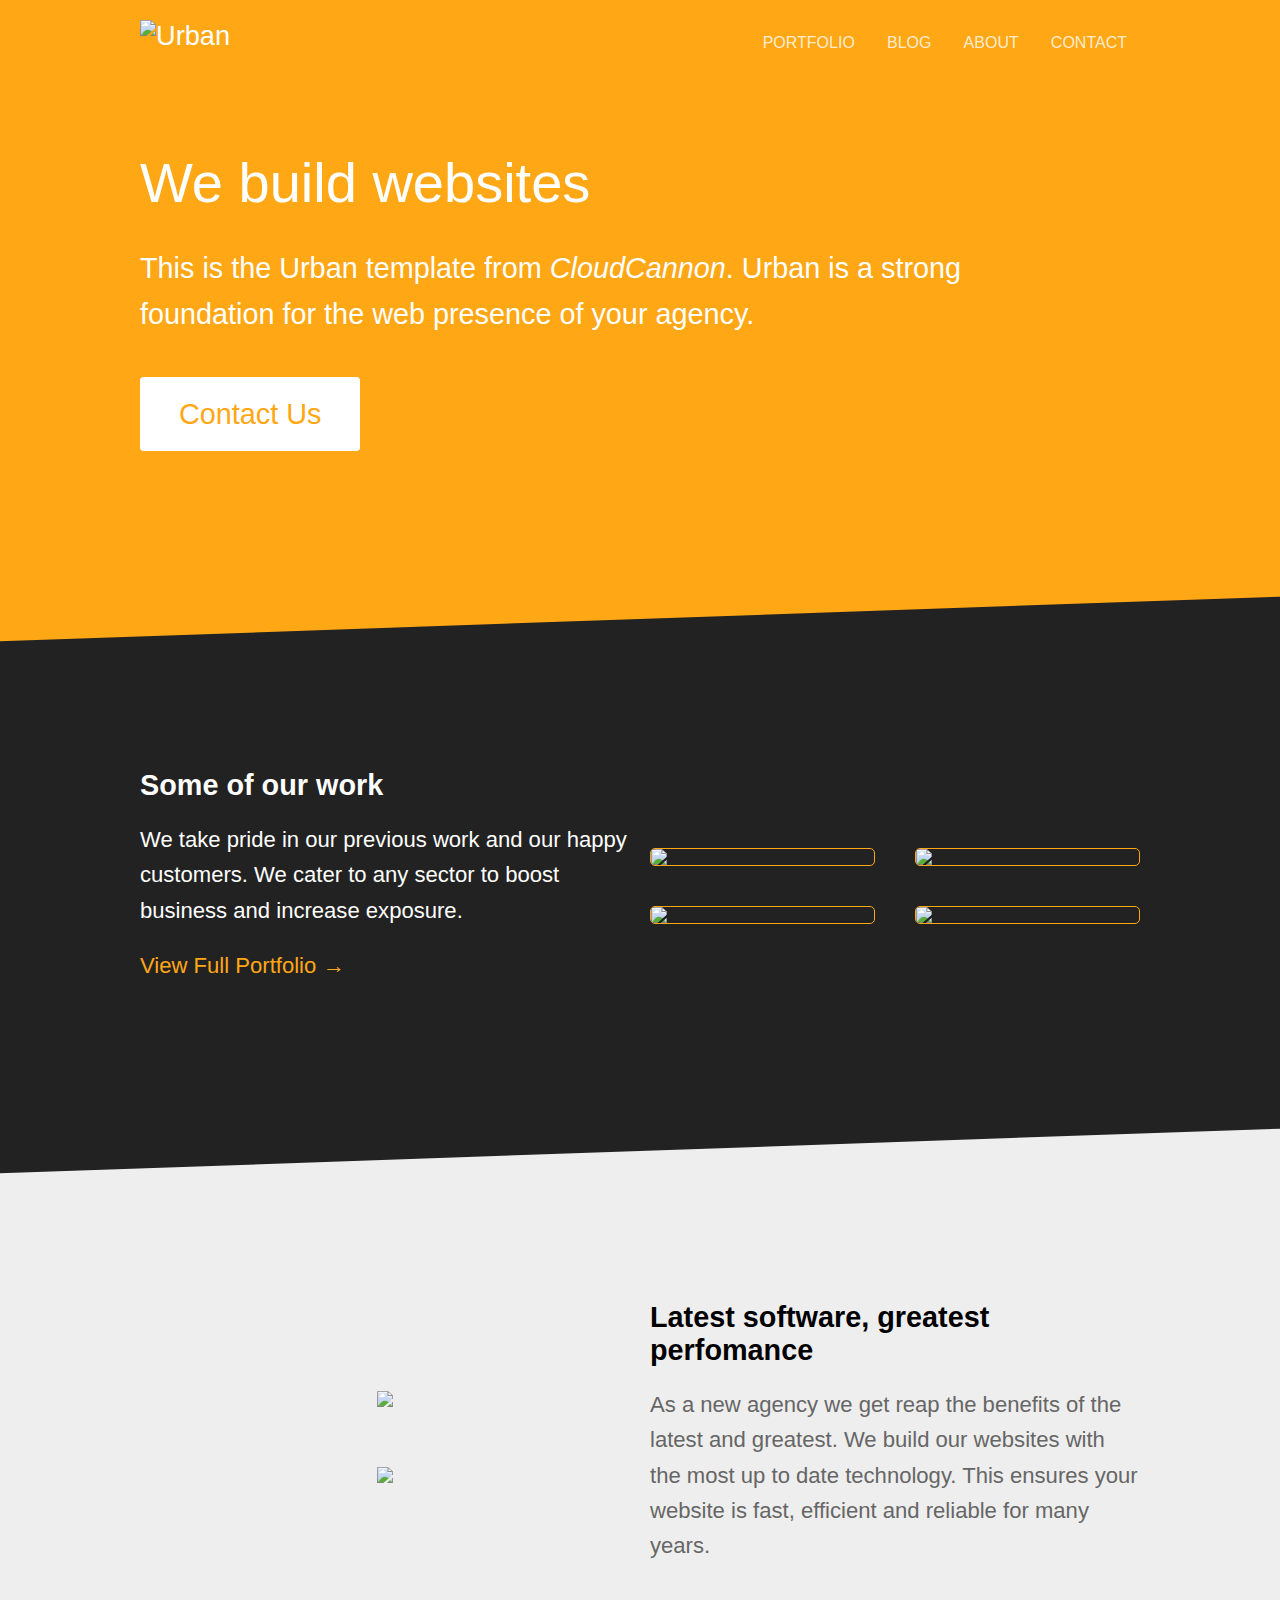
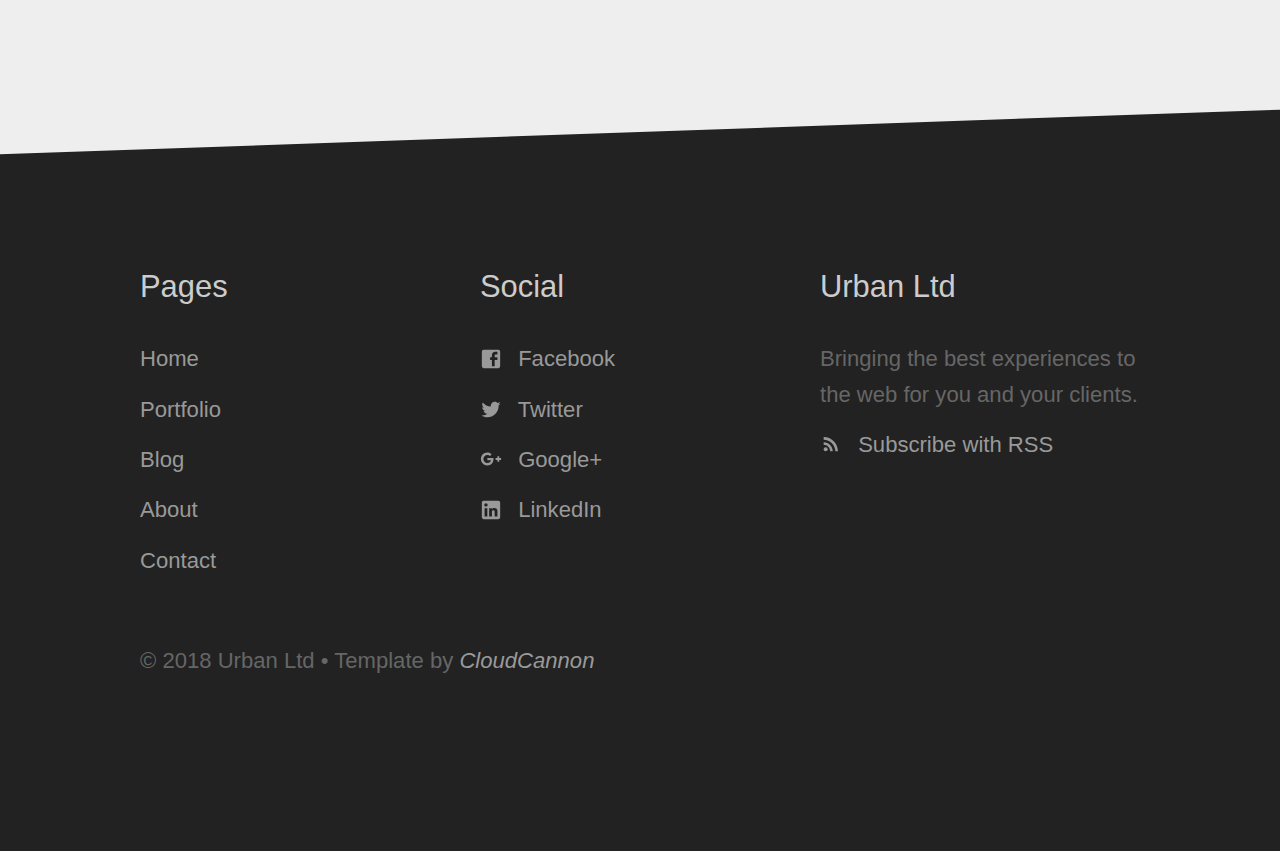
==== index.html @ c51ffb3d "Updated 'index.html' via CloudCannon" ====
<!DOCTYPE html>

<html lang="en">
	<head>
		<meta charset="utf-8" />
		<meta name="viewport" content="width=device-width, initial-scale=1" />

		<!-- Begin Jekyll SEO tag v2.4.0 -->
<title>Urban | Urban Template</title>
<meta name="generator" content="Jekyll v3.7.2" />
<meta property="og:title" content="Urban" />
<meta property="og:locale" content="en_US" />
<meta name="description" content="Jekyll template with example content for a web agency." />
<meta property="og:description" content="Jekyll template with example content for a web agency." />
<link rel="canonical" href="https://teal-worm.cloudvent.net/" />
<meta property="og:url" content="https://teal-worm.cloudvent.net/" />
<meta property="og:site_name" content="Urban Template" />
<script type="application/ld+json">
{"name":"Urban Template","description":"Jekyll template with example content for a web agency.","@type":"WebSite","url":"https://teal-worm.cloudvent.net/","headline":"Urban","sameAs":["https://github.com/CloudCannon/urban-jekyll-template"],"@context":"http://schema.org"}</script>
<!-- End Jekyll SEO tag -->

		<link type="application/atom+xml" rel="alternate" href="https://teal-worm.cloudvent.net/feed.xml" title="Urban Template" />

		<link rel="stylesheet" href="/css/screen.css" />

		<link rel="apple-touch-icon" href="/apple-touch-icon.png" />
		<link rel="icon" type="image/png" href="/touch-icon.png" sizes="192x192" />
		<link rel="icon" type="image/png" href="/images/favicon.png" />

		
			<script>
				window.ga=window.ga||function(){(ga.q=ga.q||[]).push(arguments)};ga.l=+new Date;
				ga('create', '', 'auto');
				ga('send', 'pageview');
			</script>
			<script async src='https://www.google-analytics.com/analytics.js'></script>
		
	</head>
	<body>
		<header>
			<div class="container">
				<h1 class="company-name"><a href="/"><img src="/images/logo.svg" alt="Urban" width="150" /></a></h1>
				<nav>
	<a class="nav-toggle" id="open-nav" href="#">&#9776;</a>
	<ul>
		
			
			

			
			<li><a href="/portfolio/">Portfolio</a></li>
		
			
			

			
			<li><a href="/blog/">Blog</a></li>
		
			
			

			
			<li><a href="/about/">About</a></li>
		
			
			

			
			<li><a href="/contact/">Contact</a></li>
		
	</ul>
</nav>

			</div>
		</header>
		<section class="hero diagonal">
	<div class="container">
		<h2 class="editable" data-cms-source="/index.html" data-cms-index="0">We build websites</h2>
		<p class="subtext editable" data-cms-source="/index.html" data-cms-index="1">This is the <strong>Urban</strong> template from <a href="http://cloudcannon.com/">CloudCannon</a>. Urban is a strong foundation for the web presence of your agency.</p>
		<p><a class="button alt" href="/contact/">Contact Us</a></p>
	</div>
</section>

<section class="diagonal patterned">
	<div class="container halves">
		<div>
			<h3 class="editable" data-cms-source="/index.html" data-cms-index="2">Some of our work</h3>
			<p class="editable" data-cms-source="/index.html" data-cms-index="3">We take pride in our previous work and our happy customers. We cater to any sector to boost business and increase exposure.</p>
			<p class="editable" data-cms-source="/index.html" data-cms-index="4"><a href="/portfolio/">View Full Portfolio &rarr;</a></p>
		</div>
		<div>
			<ul class="image-grid">
				
					<li><a href="/clients/cause/"><img src="/images/clients/cause.jpg" /></a></li>
				
					<li><a href="/clients/edition/"><img src="/images/clients/edition.png" /></a></li>
				
					<li><a href="/clients/frisco/"><img src="/images/clients/frisco.jpg" /></a></li>
				
					<li><a href="/clients/hydra/"><img src="/images/clients/hydra.png" /></a></li>
				
			</ul>
		</div>
	</div>
</section>

<section class="diagonal alternate">
	<div class="container halves">
		<div>
			<ul class="image-list">
				<li><img src="/images/cloudcannon-logo-blue.svg" width="250" style="margin-bottom: 40px;" /></li>
				<li><img src="/images/jekyll-logo-black-red-transparent.png" width="300" /></li>
			</ul>
		</div>
		<div>
			<h3 class="editable" data-cms-source="/index.html" data-cms-index="5">Latest software, greatest perfomance</h3>
			<p class="editable" data-cms-source="/index.html" data-cms-index="6">As a new agency we get reap the benefits of the latest and greatest. We build our websites with the most up to date technology. This ensures your website is fast, efficient and reliable for many years.</p>
		</div>
	</div>
</section>


		<footer class="diagonal">
			<div class="container">
				<p class="editor-link"><a href="cloudcannon:collections/_data/footer.yml" class="btn"><strong>&#9998;</strong> Update Footer Sections</a></p>

				<div class="footer-columns">
					
						<ul class="footer-links">
							<li>
								<h2>Pages</h2>
							</li>
							
								<li>
									<a href="/">
										

										Home
									</a>
								</li>
							
								<li>
									<a href="/portfolio/">
										

										Portfolio
									</a>
								</li>
							
								<li>
									<a href="/blog/">
										

										Blog
									</a>
								</li>
							
								<li>
									<a href="/about/">
										

										About
									</a>
								</li>
							
								<li>
									<a href="/contact/">
										

										Contact
									</a>
								</li>
							
						</ul>
					
						<ul class="footer-links">
							<li>
								<h2>Social</h2>
							</li>
							
								<li>
									<a target="_blank" href="" class="facebook-icon">
										
											
		<svg fill="#000000" height="24" viewbox="0 0 24 24" width="24" xmlns="http://www.w3.org/2000/svg"><path d="M19,4V7H17A1,1 0 0,0 16,8V10H19V13H16V20H13V13H11V10H13V7.5C13,5.56 14.57,4 16.5,4M20,2H4A2,2 0 0,0 2,4V20A2,2 0 0,0 4,22H20A2,2 0 0,0 22,20V4C22,2.89 21.1,2 20,2Z" /></svg>
	

										

										Facebook
									</a>
								</li>
							
								<li>
									<a target="_blank" href="" class="twitter-icon">
										
											
		<svg fill="#000000" height="24" viewbox="0 0 24 24" width="24" xmlns="http://www.w3.org/2000/svg"><path d="M22.46,6C21.69,6.35 20.86,6.58 20,6.69C20.88,6.16 21.56,5.32 21.88,4.31C21.05,4.81 20.13,5.16 19.16,5.36C18.37,4.5 17.26,4 16,4C13.65,4 11.73,5.92 11.73,8.29C11.73,8.63 11.77,8.96 11.84,9.27C8.28,9.09 5.11,7.38 3,4.79C2.63,5.42 2.42,6.16 2.42,6.94C2.42,8.43 3.17,9.75 4.33,10.5C3.62,10.5 2.96,10.3 2.38,10C2.38,10 2.38,10 2.38,10.03C2.38,12.11 3.86,13.85 5.82,14.24C5.46,14.34 5.08,14.39 4.69,14.39C4.42,14.39 4.15,14.36 3.89,14.31C4.43,16 6,17.26 7.89,17.29C6.43,18.45 4.58,19.13 2.56,19.13C2.22,19.13 1.88,19.11 1.54,19.07C3.44,20.29 5.7,21 8.12,21C16,21 20.33,14.46 20.33,8.79C20.33,8.6 20.33,8.42 20.32,8.23C21.16,7.63 21.88,6.87 22.46,6Z" /></svg>
	

										

										Twitter
									</a>
								</li>
							
								<li>
									<a target="_blank" href="" class="google-plus-icon">
										
											
		<svg fill="#000000" height="24" viewbox="0 0 24 24" width="24" xmlns="http://www.w3.org/2000/svg"><path d="M23,11H21V9H19V11H17V13H19V15H21V13H23M8,11V13.4H12C11.8,14.4 10.8,16.4 8,16.4C5.6,16.4 3.7,14.4 3.7,12C3.7,9.6 5.6,7.6 8,7.6C9.4,7.6 10.3,8.2 10.8,8.7L12.7,6.9C11.5,5.7 9.9,5 8,5C4.1,5 1,8.1 1,12C1,15.9 4.1,19 8,19C12,19 14.7,16.2 14.7,12.2C14.7,11.7 14.7,11.4 14.6,11H8Z" /></svg>
	

										

										Google+
									</a>
								</li>
							
								<li>
									<a target="_blank" href="" class="linkedin-icon">
										
											
		<svg fill="#000000" height="24" viewbox="0 0 24 24" width="24" xmlns="http://www.w3.org/2000/svg"><path d="M19,19H16V13.7A1.5,1.5 0 0,0 14.5,12.2A1.5,1.5 0 0,0 13,13.7V19H10V10H13V11.2C13.5,10.36 14.59,9.8 15.5,9.8A3.5,3.5 0 0,1 19,13.3M6.5,8.31C5.5,8.31 4.69,7.5 4.69,6.5A1.81,1.81 0 0,1 6.5,4.69C7.5,4.69 8.31,5.5 8.31,6.5A1.81,1.81 0 0,1 6.5,8.31M8,19H5V10H8M20,2H4C2.89,2 2,2.89 2,4V20A2,2 0 0,0 4,22H20A2,2 0 0,0 22,20V4C22,2.89 21.1,2 20,2Z" /></svg>
	

										

										LinkedIn
									</a>
								</li>
							
						</ul>
					

					<ul class="footer-links">
						<li>
							<h2>Urban Ltd</h2>
						</li>
						<li>Bringing the best experiences to the web for you and your clients.</li>
						<li><a href="/feed.xml">
		<svg fill="#000000" height="24" viewbox="0 0 24 24" width="24" xmlns="http://www.w3.org/2000/svg"><path d="M0 0h24v24H0z" fill="none" /><circle cx="6.18" cy="17.82" r="2.18" /><path d="M4 4.44v2.83c7.03 0 12.73 5.7 12.73 12.73h2.83c0-8.59-6.97-15.56-15.56-15.56zm0 5.66v2.83c3.9 0 7.07 3.17 7.07 7.07h2.83c0-5.47-4.43-9.9-9.9-9.9z" /></svg>

 Subscribe with RSS</a></li>
					</ul>
				</div>
			</div>

			<div class="legal-line">
				<p class="container">
					&copy; 2018 Urban Ltd
					&bull;
					Template by <a href="http://cloudcannon.com/">CloudCannon</a>
				</p>
			</div>
		</footer>


		<script>
			document.getElementById("open-nav").onclick = function () {
				document.body.classList.toggle("nav-open");
				return false;
			};
		</script>
	</body>
</html>
---- css/screen.css ----
html {
  background: #222; }

html, body {
  margin: 0;
  padding: 0; }

body {
  font-family: "Helvetica Neue", Helvetica, Arial, sans-serif; }

a {
  color: #FFA715;
  text-decoration: none; }

a:hover {
  text-decoration: underline; }

img {
  max-width: 100%;
  height: auto; }

h1 {
  font-weight: 300;
  font-size: 2.3rem;
  margin: 0; }

h2 {
  font-weight: 300;
  font-size: 2.2rem;
  margin: 0 0 30px 0; }

h3 {
  font-size: 1.8rem;
  margin: 0 0 20px 0; }

h4 {
  font-size: 1.5rem;
  margin: 0 0 10px 0; }

p, address, ul, ol, pre {
  margin: 0 0 20px 0; }

p, address, ul, ol {
  font-size: 1.38rem;
  color: #666;
  font-weight: 300;
  line-height: 1.6; }

pre {
  padding: 10px;
  background: #eee;
  border-radius: 2px; }

.container,
.text-container {
  margin: 0 auto;
  position: relative;
  padding: 0 20px; }

.text-container {
  max-width: 1000px; }

.container {
  max-width: 1000px; }

header {
  color: #fff;
  padding: 20px 0;
  position: absolute;
  top: 0;
  left: 0;
  width: 100%; }
  header a {
    color: #fff;
    text-decoration: none;
    z-index: 1;
    position: relative; }
    header a:hover {
      text-decoration: none; }
  header .company-name {
    font-size: 1.7em; }

.content {
  background: #fff;
  padding: 1px 0 0 0;
  position: relative; }

.screenshot {
  height: auto;
  display: block;
  margin: 0 auto;
  box-shadow: 0 1px 0 #ccc,0 1px 1px #eee;
  border-radius: 2px;
  padding: 20px 0 0;
  background: url("/images/screenshot-buttons.svg") 4px 4px no-repeat #DDD;
  box-shadow: 0px 1px 2px rgba(0, 0, 0, 0.1); }

section, footer {
  padding: 150px 0;
  background: #fff;
  margin-top: -2px; }
  section.diagonal, footer.diagonal {
    -webkit-transform: skewY(-2deg);
    -moz-transform: skewY(-2deg);
    -ms-transform: skewY(-2deg);
    transform: skewY(-2deg); }
    section.diagonal > div, footer.diagonal > div {
      -webkit-transform: skewY(2deg);
      -moz-transform: skewY(2deg);
      -ms-transform: skewY(2deg);
      transform: skewY(2deg); }
  section.hero, footer.hero {
    color: #ffffff;
    background: #FFA715;
    text-align: left;
    margin-top: -100px;
    padding-top: 250px; }
    section.hero h2, footer.hero h2, section.hero p, footer.hero p {
      max-width: 90%; }
    section.hero h2, footer.hero h2 {
      font-size: 3.5rem; }
    section.hero p, footer.hero p {
      font-size: 1.8rem;
      color: #fff; }
    section.hero a:not(.button), footer.hero a:not(.button) {
      color: #ffffff;
      font-style: italic; }
  section.alternate, footer.alternate {
    background: #eee; }

.button {
  padding: 13px 38px;
  border-radius: 3px;
  display: inline-block;
  color: #FFA715;
  text-decoration: none;
  cursor: pointer;
  margin: 20px 0 0 0;
  border: 1px solid #fff;
  background: #fff;
  text-decoration: none !important; }
  .button:hover {
    background: rgba(255, 255, 255, 0.3);
    color: #fff; }
  .button:active {
    opacity: 1;
    background: rgba(255, 255, 255, 0.1);
    color: #fff;
    transform: translateY(1px); }

.halves {
  display: flex;
  flex-flow: wrap;
  align-items: center; }
  .halves > div {
    flex: 1 0 100%; }
  @media (min-width: 620px) {
    .halves > div {
      flex: 1; }
    .halves > div + div {
      padding-left: 20px;
      margin: 0; } }

.aligned-top {
  align-items: flex-start; }

.image-grid {
  padding: 0;
  list-style: none;
  display: flex;
  flex-flow: wrap;
  text-align: center;
  margin: 0 -20px; }
  .image-grid li {
    padding: 0;
    box-sizing: border-box;
    width: 100%;
    position: relative;
    overflow: hidden;
    margin: 20px;
    border-radius: 5px;
    text-align: left;
    border: 1px solid #FFA715;
    line-height: 0; }
    @media (min-width: 450px) {
      .image-grid li {
        flex: 1 1 50%; } }
    @media (min-width: 768px) {
      .image-grid li {
        flex: 1 1 30%; } }
    .image-grid li img {
      min-width: 100%; }
    .image-grid li > a:hover {
      opacity: 0.9; }
  .image-grid .square-image {
    height: 320px; }
    .image-grid .square-image img {
      min-height: 100%;
      width: 100%;
      position: absolute;
      left: 50%;
      top: 50%;
      transform: translateX(-50%) translateY(-50%); }
  .image-grid .details {
    line-height: 1.2;
    position: absolute;
    bottom: 0;
    left: 0;
    right: 0;
    background: rgba(0, 0, 0, 0.5);
    padding: 20px; }
  .image-grid .name {
    font-size: 1.3rem;
    color: #FFA715; }
  .image-grid .position {
    margin-top: 5px;
    color: #fff; }
  .image-grid .filler {
    border: 0; }

.image-list,
.image-list li {
  list-style: none;
  margin: 0;
  padding: 0;
  text-align: center; }

.patterned {
  background: #222 url("/images/pattern.png"); }
  .patterned,
  .patterned p {
    color: #fefefe; }

section.map, footer.map {
  position: relative;
  height: 100px;
  overflow: hidden; }

section.map > div, footer.map > div {
  position: absolute;
  top: -200px;
  left: 0;
  right: 0;
  bottom: -200px; }

.blog-posts {
  list-style: none;
  padding: 0; }
  .blog-posts li {
    margin: 100px 0; }

.blog-post h3 {
  margin: 0; }
  .blog-post h3 a {
    color: #000;
    text-decoration: none;
    font-weight: normal;
    font-size: 1.3em; }
.blog-post h2 {
  text-align: left; }
.blog-post .post-details {
  margin: 5px 0;
  font-size: 1.2rem; }
  .blog-post .post-details .blog-filter {
    display: inline-block;
    text-align: left; }
    .blog-post .post-details .blog-filter a {
      position: relative;
      top: -5px; }
  .blog-post .post-details a {
    text-decoration: none; }
  .blog-post .post-details .post-date {
    position: relative;
    top: -3px;
    margin-left: 5px; }
  .blog-post .post-details:after {
    content: "";
    display: table;
    clear: both; }
.blog-post .post-content .button {
  margin: 30px 0 0 0; }

.pagination {
  text-align: center; }

.blog-filter {
  text-align: center; }
  .blog-filter a {
    background: #eee;
    padding: 3px 5px;
    font-size: .8em;
    border-radius: 5px;
    color: #888;
    transition: .2s ease-in-out; }
    .blog-filter a:hover {
      color: #555;
      text-decoration: none; }

input[type=submit] {
  color: #fff;
  text-decoration: none;
  padding: 20px 30px;
  border-radius: 3px;
  transition: 0.2s ease-in-out;
  border: 1px solid #FFA715;
  background: #FFA715;
  cursor: pointer; }

input[type=submit]:hover {
  border: 1px solid #FFA715;
  background: #FFC461; }

input[type=submit]:active {
  transform: translateY(1px); }

textarea,
input,
button,
select {
  font-family: inherit;
  font-size: inherit; }

input[type=submit] {
  margin: 20px 0 0 0; }

label,
input,
textarea {
  display: block;
  width: 100%;
  box-sizing: border-box; }

textarea {
  resize: vertical;
  height: 250px; }

label {
  margin: 30px 0 10px 0;
  font-size: 1.2em; }

input,
textarea {
  padding: 20px;
  font-size: 1.2em;
  border-radius: 3px; }

input,
textarea {
  -webkit-transition: all 0.30s ease-in-out;
  -moz-transition: all 0.30s ease-in-out;
  -ms-transition: all 0.30s ease-in-out;
  outline: none;
  border: 1px solid #DDDDDD; }

input[type=text]:focus,
input[type=email]:focus,
input[type=password]:focus,
textarea:focus {
  box-shadow: 0 0 5px #51cbee;
  border: 1px solid #51cbee; }

.nav-open header {
  background: #444;
  z-index: 10; }
  @media (min-width: 620px) {
    .nav-open header {
      background: none; } }
.nav-open nav {
  margin: 20px 0 0 0;
  border: 0; }
  .nav-open nav a {
    display: block; }
  @media (min-width: 620px) {
    .nav-open nav {
      border: 0;
      padding: 0 20px; }
      .nav-open nav a {
        display: inline; } }

nav {
  text-transform: uppercase;
  font-size: 0.8em;
  width: 100%; }
  nav ul {
    margin: 0;
    padding: 0; }
  nav li {
    display: block; }
  @media (min-width: 620px) {
    nav {
      text-align: right;
      position: absolute;
      top: 0;
      right: 0;
      padding: 0 20px; }
      nav li {
        display: inline-block; } }
  nav a {
    margin: 0 3px;
    padding: 20px 10px;
    color: rgba(255, 255, 255, 0.8);
    transition: 0.2s ease-in-out;
    display: none;
    font-size: 1rem; }
    @media (min-width: 620px) {
      nav a {
        border-bottom: 2px solid rgba(255, 255, 255, 0);
        display: block;
        padding: 10px; } }
    nav a.nav-toggle {
      display: inline;
      position: absolute;
      right: 10px;
      top: -22px;
      font-size: 1.9em;
      border: 0; }
      @media (min-width: 620px) {
        nav a.nav-toggle {
          display: none; } }
      nav a.nav-toggle:hover {
        border: 0; }
  nav a:hover {
    color: #fff; }
    @media (min-width: 620px) {
      nav a:hover {
        border-bottom: 2px solid rgba(255, 255, 255, 0.6);
        display: block;
        padding: 10px; } }
  @media (min-width: 620px) {
    nav a.highlight {
      border: 1px #ccc solid;
      border-radius: 5px; }
      nav a.highlight:hover {
        background: #fff;
        color: #FFA715; } }
  nav a.active {
    color: #fff; }

footer {
  padding: 100px 0 50px 0;
  position: relative;
  background: #222;
  color: #fff; }
  footer,
  footer a {
    color: #999; }
  footer h2 {
    font-size: 1.4em;
    margin: 30px 0;
    color: #ccc; }
  footer .footer-columns {
    display: flex;
    flex-flow: wrap;
    margin: -10px -10px 10px -10px; }
  footer a {
    text-decoration: none; }
    footer a:hover {
      color: #fff; }
  footer .legal-line {
    width: 100%;
    padding: 30px 0 0 0;
    margin: 0; }
    footer .legal-line a {
      font-style: italic; }

.footer-links {
  width: 100%;
  margin: 10px;
  padding: 0;
  flex: 1 0 180px; }
  .footer-links li {
    list-style: none;
    margin: 15px 0; }
    .footer-links li a svg {
      fill: #999;
      margin-right: 10px;
      transition: fill 0.2s ease;
      vertical-align: middle;
      position: relative;
      top: -2px;
      width: 22px;
      height: 22px; }
    .footer-links li a:hover {
      text-decoration: none; }
      .footer-links li a:hover svg {
        fill: #fff; }

.editor-link {
  display: none;
  margin-top: 0; }
  .editor-link .btn {
    background-color: #f7e064;
    color: #333;
    box-shadow: 1px 1px 5px 0 rgba(0, 0, 0, 0.2);
    padding: 10px;
    border-radius: 2px; }
    .editor-link .btn:hover {
      background-color: #f4d525;
      text-decoration: none;
      color: #333; }

.cms-editor-active .editor-link {
  display: block; }
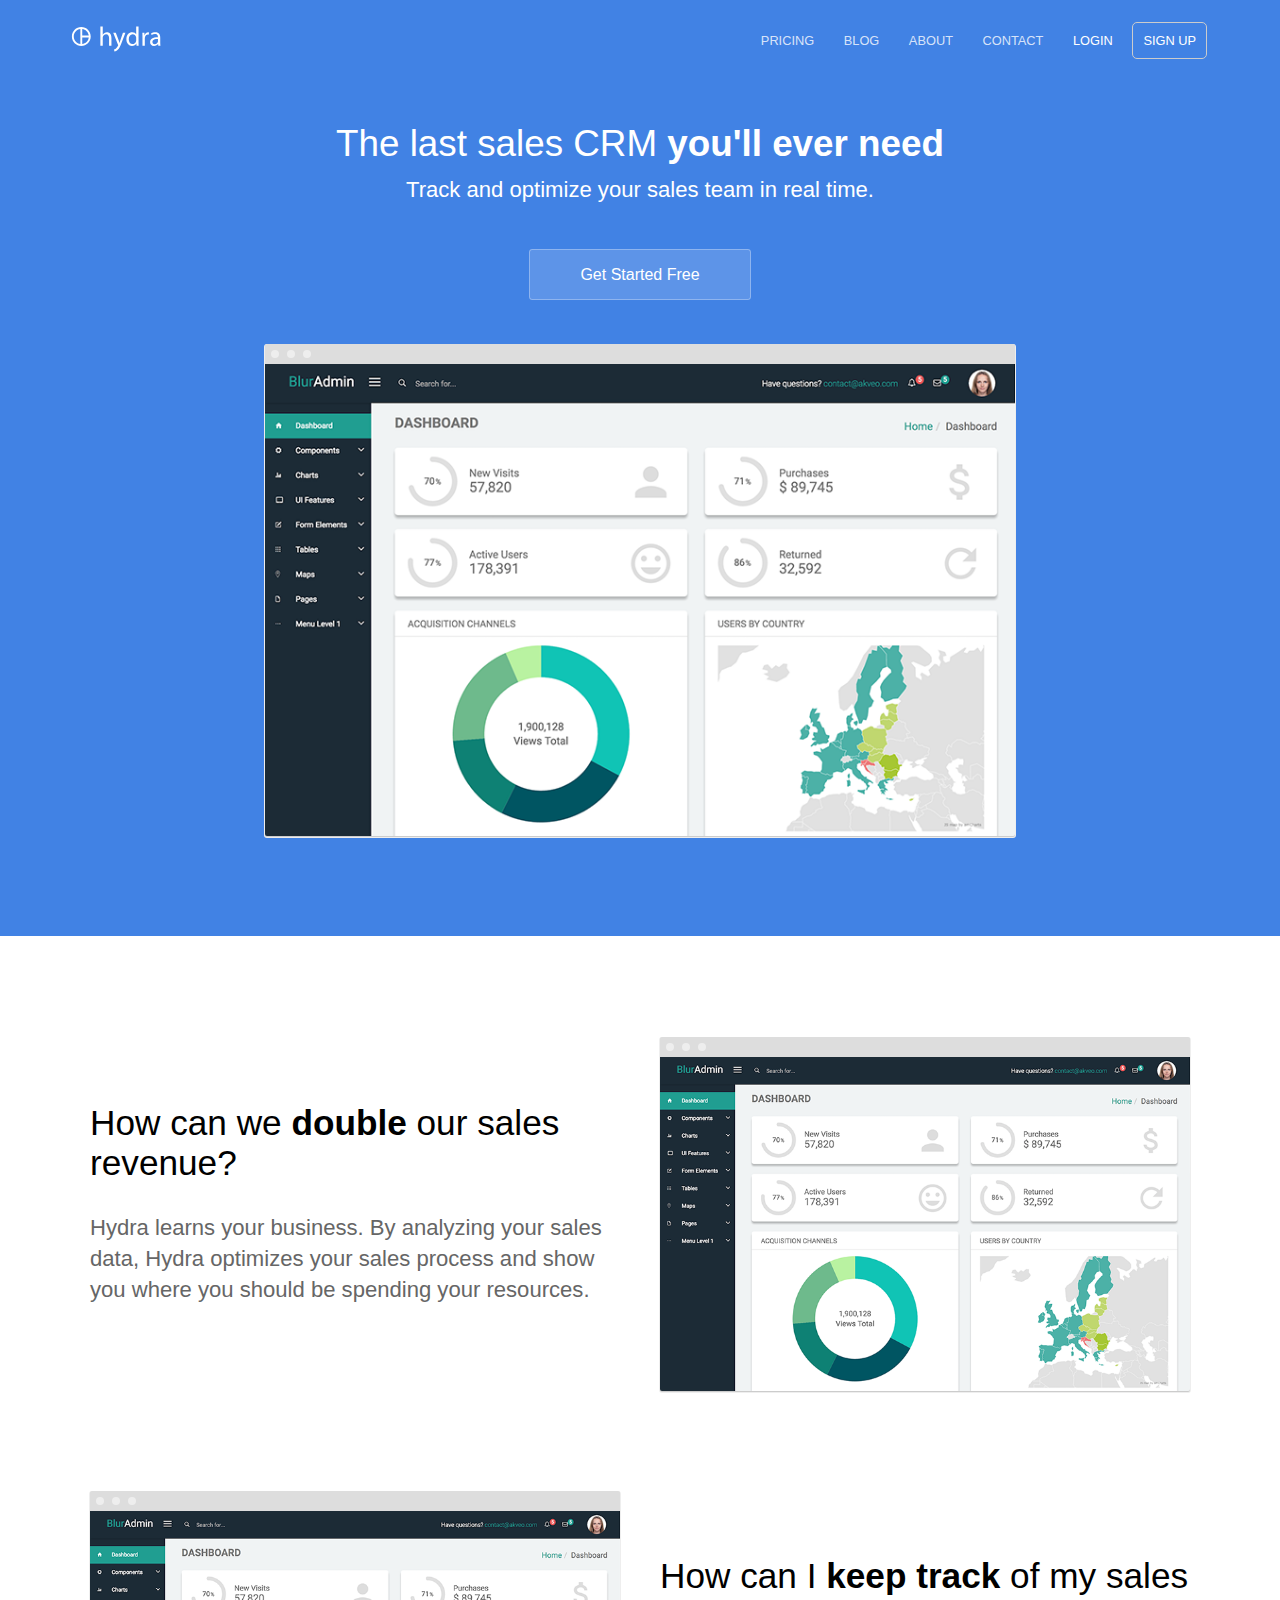
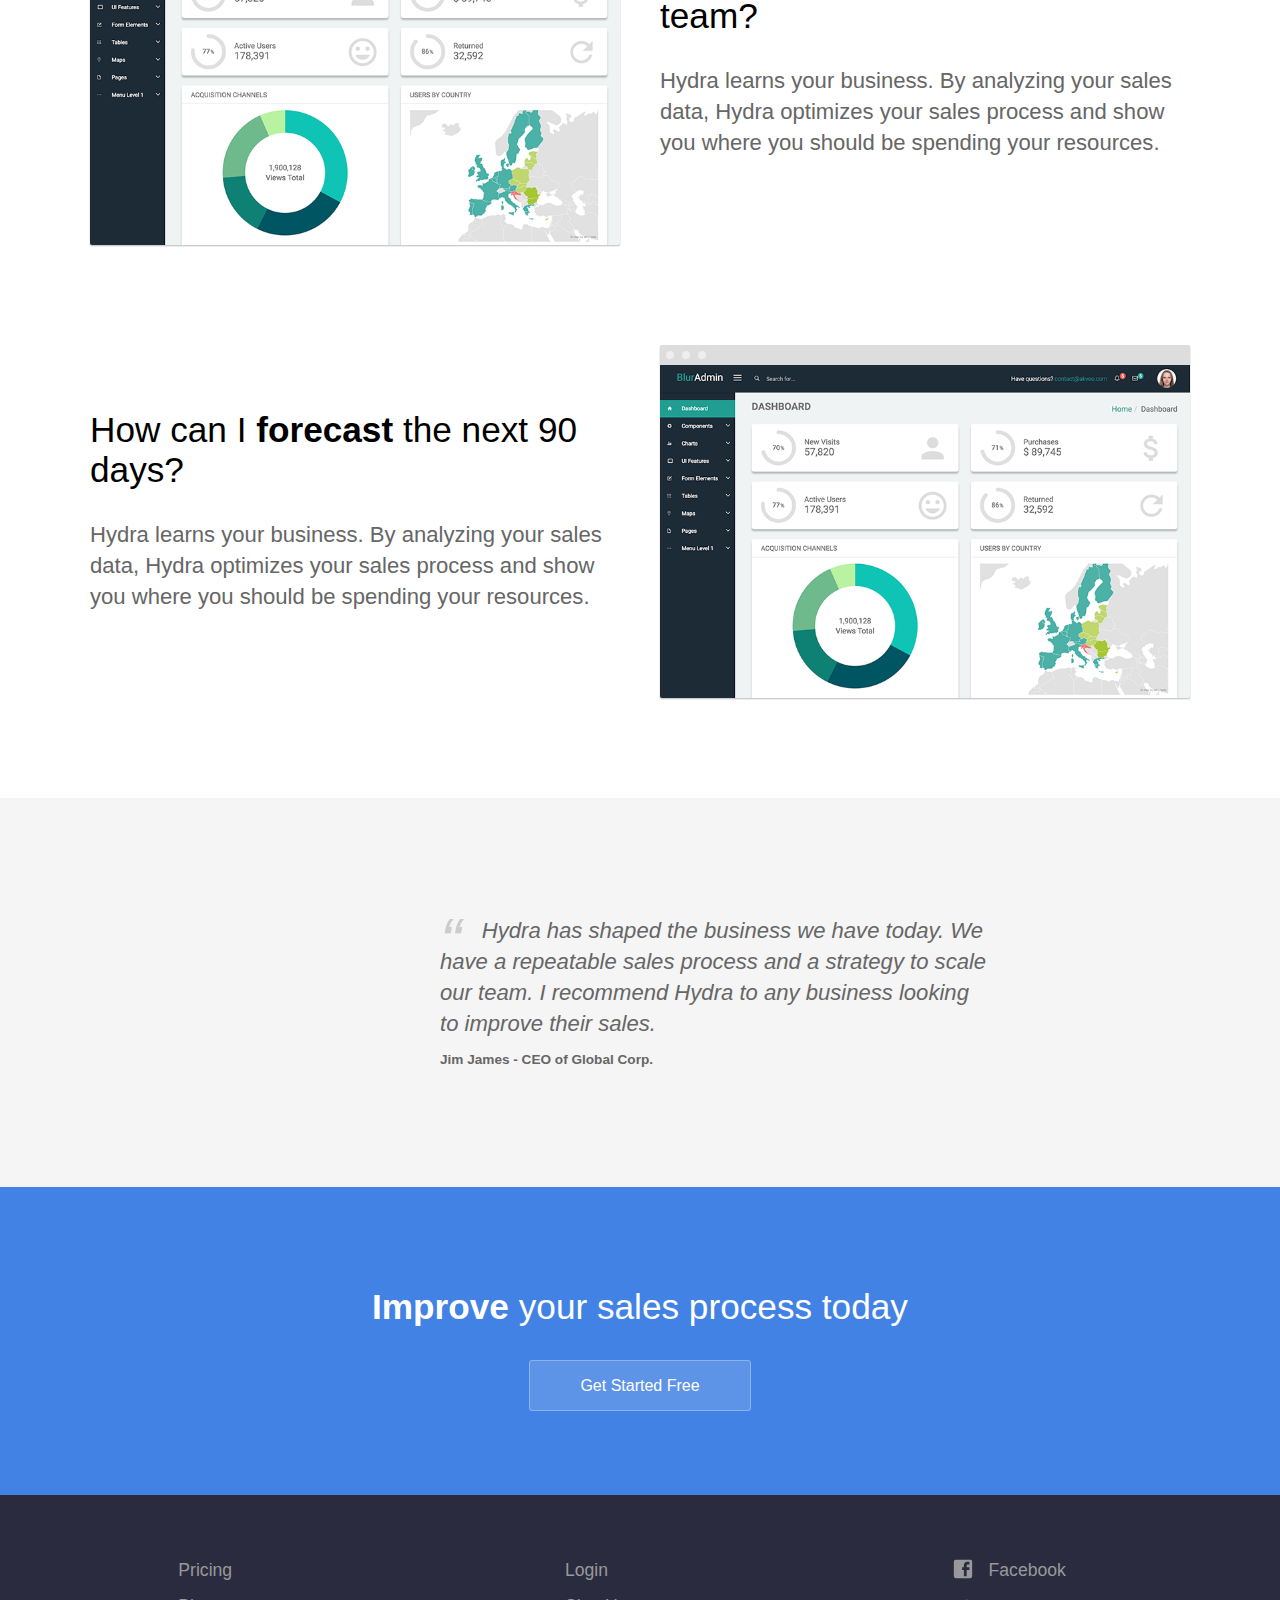
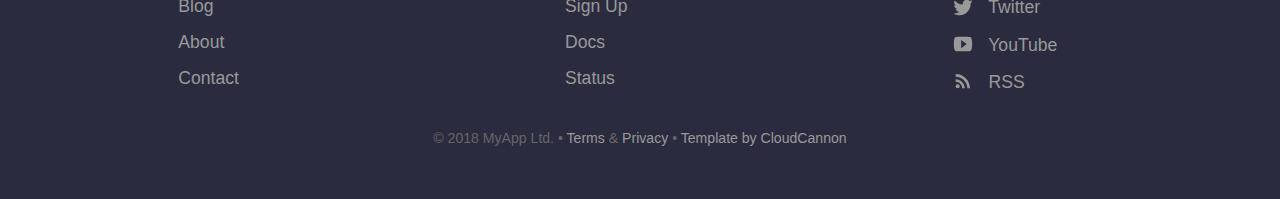
==== commit a6df9ff8: "Updated 2 files via CloudCannon" ====
--- a/index.html
+++ b/index.html
@@ -6,26 +6,23 @@
 		<meta name="viewport" content="width=device-width, initial-scale=1" />
 
 		<!-- Begin Jekyll SEO tag v2.4.0 -->
-<title>Urban | Urban Template</title>
+<title>The last sales CRM you’ll ever need | Hydra Template</title>
 <meta name="generator" content="Jekyll v3.7.2" />
-<meta property="og:title" content="Urban" />
+<meta property="og:title" content="The last sales CRM you’ll ever need" />
 <meta property="og:locale" content="en_US" />
-<meta name="description" content="Jekyll template with example content for a web agency." />
-<meta property="og:description" content="Jekyll template with example content for a web agency." />
-<link rel="canonical" href="https://teal-worm.cloudvent.net/" />
-<meta property="og:url" content="https://teal-worm.cloudvent.net/" />
-<meta property="og:site_name" content="Urban Template" />
+<meta name="description" content="Track and optimize your sales team in real time" />
+<meta property="og:description" content="Track and optimize your sales team in real time" />
+<link rel="canonical" href="https://proud-alligator.cloudvent.net/" />
+<meta property="og:url" content="https://proud-alligator.cloudvent.net/" />
+<meta property="og:site_name" content="Hydra Template" />
 <script type="application/ld+json">
-{"name":"Urban Template","description":"Jekyll template with example content for a web agency.","@type":"WebSite","url":"https://teal-worm.cloudvent.net/","headline":"Urban","sameAs":["https://github.com/CloudCannon/urban-jekyll-template"],"@context":"http://schema.org"}</script>
+{"name":"Hydra Template","description":"Track and optimize your sales team in real time","@type":"WebSite","url":"https://proud-alligator.cloudvent.net/","publisher":{"@type":"Organization","logo":{"@type":"ImageObject","url":"https://proud-alligator.cloudvent.net/siteicon.png"}},"headline":"The last sales CRM you’ll ever need","sameAs":["https://github.com/CloudCannon/hydra-jekyll-template"],"@context":"http://schema.org"}</script>
 <!-- End Jekyll SEO tag -->
 
-		<link type="application/atom+xml" rel="alternate" href="https://teal-worm.cloudvent.net/feed.xml" title="Urban Template" />
+		<link type="application/atom+xml" rel="alternate" href="https://proud-alligator.cloudvent.net/feed.xml" title="Hydra Template" />
 
 		<link rel="stylesheet" href="/css/screen.css" />
-
-		<link rel="apple-touch-icon" href="/apple-touch-icon.png" />
-		<link rel="icon" type="image/png" href="/touch-icon.png" sizes="192x192" />
-		<link rel="icon" type="image/png" href="/images/favicon.png" />
+		<link rel="icon" type="image/png" href="/favicon.png" />
 
 		
 			<script>
@@ -39,223 +36,224 @@
 	<body>
 		<header>
 			<div class="container">
-				<h1 class="company-name"><a href="/"><img src="/images/logo.svg" alt="Urban" width="150" /></a></h1>
+				<div class="company-name"><a href="/"><img src="/images/logo.svg" alt="Hydra Logo" width="95" height="33" /></a></div>
 				<nav>
 	<a class="nav-toggle" id="open-nav" href="#">&#9776;</a>
-	<ul>
-		
-			
-			
-
-			
-			<li><a href="/portfolio/">Portfolio</a></li>
-		
-			
-			
-
-			
-			<li><a href="/blog/">Blog</a></li>
-		
-			
-			
-
-			
-			<li><a href="/about/">About</a></li>
-		
-			
-			
-
-			
-			<li><a href="/contact/">Contact</a></li>
-		
-	</ul>
+	<a class="editor-link btn" href="cloudcannon:collections/_data/navigation.yml"><strong>&#9998;</strong> Edit navigation</a>
+	
+		
+		
+
+		
+		<a href="/pricing/
+">Pricing</a>
+	
+		
+		
+
+		
+		<a href="/blog/
+">Blog</a>
+	
+		
+		
+
+		
+		<a href="/about/
+">About</a>
+	
+		
+		
+
+		
+		<a href="/contact/
+">Contact</a>
+	
+		
+		
+
+		
+		<a href="/
+" class=" active" target="_blank">Login</a>
+	
+		
+		
+
+		
+		<a href="/
+" class=" highlight active" target="_blank">Sign Up</a>
+	
 </nav>
 
 			</div>
 		</header>
-		<section class="hero diagonal">
-	<div class="container">
-		<h2 class="editable" data-cms-source="/index.html" data-cms-index="0">We build websites</h2>
-		<p class="subtext editable" data-cms-source="/index.html" data-cms-index="1">This is the <strong>Urban</strong> template from <a href="http://cloudcannon.com/">CloudCannon</a>. Urban is a strong foundation for the web presence of your agency.</p>
-		<p><a class="button alt" href="/contact/">Contact Us</a></p>
+		<section class="hero">
+	<div class="text-container">
+		<h1 class="editable" data-cms-source="/index.html" data-cms-index="0">The last sales CRM <strong>you'll ever need</strong></h1>
+		<p class="subtext editable" data-cms-source="/index.html" data-cms-index="1">Track and optimize your sales team in real time.</p>
+		<div class="cta button alt"><a href="/sign-up/">Get Started Free</a></div>
+		<div>
+			<img src="/images/dashboard.png" alt="Screenshot" class="screenshot editable" data-cms-source="/index.html" data-cms-index="2" />
+		</div>
 	</div>
 </section>
 
-<section class="diagonal patterned">
-	<div class="container halves">
-		<div>
-			<h3 class="editable" data-cms-source="/index.html" data-cms-index="2">Some of our work</h3>
-			<p class="editable" data-cms-source="/index.html" data-cms-index="3">We take pride in our previous work and our happy customers. We cater to any sector to boost business and increase exposure.</p>
-			<p class="editable" data-cms-source="/index.html" data-cms-index="4"><a href="/portfolio/">View Full Portfolio &rarr;</a></p>
-		</div>
-		<div>
-			<ul class="image-grid">
-				
-					<li><a href="/clients/cause/"><img src="/images/clients/cause.jpg" /></a></li>
-				
-					<li><a href="/clients/edition/"><img src="/images/clients/edition.png" /></a></li>
-				
-					<li><a href="/clients/frisco/"><img src="/images/clients/frisco.jpg" /></a></li>
-				
-					<li><a href="/clients/hydra/"><img src="/images/clients/hydra.png" /></a></li>
-				
-			</ul>
-		</div>
-	</div>
-</section>
-
-<section class="diagonal alternate">
-	<div class="container halves">
-		<div>
-			<ul class="image-list">
-				<li><img src="/images/cloudcannon-logo-blue.svg" width="250" style="margin-bottom: 40px;" /></li>
-				<li><img src="/images/jekyll-logo-black-red-transparent.png" width="300" /></li>
-			</ul>
-		</div>
-		<div>
-			<h3 class="editable" data-cms-source="/index.html" data-cms-index="5">Latest software, greatest perfomance</h3>
-			<p class="editable" data-cms-source="/index.html" data-cms-index="6">As a new agency we get reap the benefits of the latest and greatest. We build our websites with the most up to date technology. This ensures your website is fast, efficient and reliable for many years.</p>
-		</div>
-	</div>
-</section>
-
-
-		<footer class="diagonal">
+<div class="content">
+	<section>
+		<div class="container flex">
+			<div class="text editable" data-cms-source="/index.html" data-cms-index="3">
+				<h2>How can we <strong>double</strong> our sales revenue?</h2>
+				<p>Hydra learns your business. By analyzing your sales data, Hydra optimizes your sales process and show you where you should be spending your resources. </p>
+			</div>
+			<div class="image">
+				<img src="/images/dashboard.png" alt="Screenshot" class="screenshot editable" data-cms-source="/index.html" data-cms-index="4" />
+			</div>
+		</div>
+	</section>
+
+	<section>
+		<div class="container flex">
+			<div class="text editable" data-cms-source="/index.html" data-cms-index="5">
+				<h2>How can I <strong>keep track</strong> of my sales team?</h2>
+				<p>Hydra learns your business. By analyzing your sales data, Hydra optimizes your sales process and show you where you should be spending your resources.</p>
+			</div>
+			<div class="image">
+				<img src="/images/dashboard.png" alt="Screenshot" class="screenshot editable" data-cms-source="/index.html" data-cms-index="6" />
+			</div>
+		</div>
+	</section>
+
+	<section>
+		<div class="container flex">
+			<div class="text editable" data-cms-source="/index.html" data-cms-index="7">
+				<h2>How can I <strong>forecast</strong> the next 90 days?</h2>
+				<p>Hydra learns your business. By analyzing your sales data, Hydra optimizes your sales process and show you where you should be spending your resources.</p>
+			</div>
+			<div class="image">
+				<img src="/images/dashboard.png" alt="Screenshot" class="screenshot editable" data-cms-source="/index.html" data-cms-index="8" />
+			</div>
+		</div>
+	</section>
+
+	<section class="testimonial">
+		<div class="container flex">
+			<div class="testimonial-block">
+				<div class="square-image"><img src="https://source.unsplash.com/6anudmpILw4/600x400" alt="Jim James" class="editable" data-cms-source="/index.html" data-cms-index="9" /></div>
+				<blockquote>
+					<p class="editable" data-cms-source="/index.html" data-cms-index="10">Hydra has shaped the business we have today. We have a repeatable sales process and a strategy to scale our team. I recommend Hydra to any business looking to improve their sales.</p>
+					<p class="editable author" data-cms-source="/index.html" data-cms-index="11">Jim James - CEO of Global Corp.</p>
+				</blockquote>
+			</div>
+		</div>
+	</section>
+
+	<section class="bottom-cta">
+		<h2 class="editable" data-cms-source="/index.html" data-cms-index="12"><strong>Improve</strong> your sales process today</h2>
+		<div class="button alt"><a href="#">Get Started Free</a></div>
+	</section>
+</div>
+
+		<footer>
 			<div class="container">
-				<p class="editor-link"><a href="cloudcannon:collections/_data/footer.yml" class="btn"><strong>&#9998;</strong> Update Footer Sections</a></p>
-
+				<p class="editor-link"><a href="cloudcannon:collections/_data/footer.yml" class="btn"><strong>&#9998;</strong> Edit footer</a></p>
 				<div class="footer-columns">
 					
-						<ul class="footer-links">
-							<li>
-								<h2>Pages</h2>
-							</li>
-							
-								<li>
-									<a href="/">
-										
-
-										Home
-									</a>
-								</li>
-							
-								<li>
-									<a href="/portfolio/">
-										
-
-										Portfolio
-									</a>
-								</li>
-							
-								<li>
-									<a href="/blog/">
-										
-
-										Blog
-									</a>
-								</li>
-							
-								<li>
-									<a href="/about/">
-										
-
-										About
-									</a>
-								</li>
-							
-								<li>
-									<a href="/contact/">
-										
-
-										Contact
-									</a>
-								</li>
-							
-						</ul>
-					
-						<ul class="footer-links">
-							<li>
-								<h2>Social</h2>
-							</li>
-							
-								<li>
-									<a target="_blank" href="" class="facebook-icon">
-										
-											
+					<ul class="footer-links">
+						
+							<li><a href="/pricing/
+">
+								
+								Pricing</a></li>
+						
+							<li><a href="/blog/
+">
+								
+								Blog</a></li>
+						
+							<li><a href="/about/
+">
+								
+								About</a></li>
+						
+							<li><a href="/contact/
+">
+								
+								Contact</a></li>
+						
+					</ul>
+					
+					<ul class="footer-links">
+						
+							<li><a target="_blank" href="/
+">
+								
+								Login</a></li>
+						
+							<li><a target="_blank" href="/
+">
+								
+								Sign Up</a></li>
+						
+							<li><a target="_blank" href="/
+">
+								
+								Docs</a></li>
+						
+							<li><a target="_blank" href="/
+">
+								
+								Status</a></li>
+						
+					</ul>
+					
+					<ul class="footer-links">
+						
+							<li><a target="_blank" href="https://facebook.com
+" class="Facebook-icon">
+								
+									
 		<svg fill="#000000" height="24" viewbox="0 0 24 24" width="24" xmlns="http://www.w3.org/2000/svg"><path d="M19,4V7H17A1,1 0 0,0 16,8V10H19V13H16V20H13V13H11V10H13V7.5C13,5.56 14.57,4 16.5,4M20,2H4A2,2 0 0,0 2,4V20A2,2 0 0,0 4,22H20A2,2 0 0,0 22,20V4C22,2.89 21.1,2 20,2Z" /></svg>
 	
 
-										
-
-										Facebook
-									</a>
-								</li>
-							
-								<li>
-									<a target="_blank" href="" class="twitter-icon">
-										
-											
+								
+								Facebook</a></li>
+						
+							<li><a target="_blank" href="https://twitter.com
+" class="Twitter-icon">
+								
+									
 		<svg fill="#000000" height="24" viewbox="0 0 24 24" width="24" xmlns="http://www.w3.org/2000/svg"><path d="M22.46,6C21.69,6.35 20.86,6.58 20,6.69C20.88,6.16 21.56,5.32 21.88,4.31C21.05,4.81 20.13,5.16 19.16,5.36C18.37,4.5 17.26,4 16,4C13.65,4 11.73,5.92 11.73,8.29C11.73,8.63 11.77,8.96 11.84,9.27C8.28,9.09 5.11,7.38 3,4.79C2.63,5.42 2.42,6.16 2.42,6.94C2.42,8.43 3.17,9.75 4.33,10.5C3.62,10.5 2.96,10.3 2.38,10C2.38,10 2.38,10 2.38,10.03C2.38,12.11 3.86,13.85 5.82,14.24C5.46,14.34 5.08,14.39 4.69,14.39C4.42,14.39 4.15,14.36 3.89,14.31C4.43,16 6,17.26 7.89,17.29C6.43,18.45 4.58,19.13 2.56,19.13C2.22,19.13 1.88,19.11 1.54,19.07C3.44,20.29 5.7,21 8.12,21C16,21 20.33,14.46 20.33,8.79C20.33,8.6 20.33,8.42 20.32,8.23C21.16,7.63 21.88,6.87 22.46,6Z" /></svg>
 	
 
-										
-
-										Twitter
-									</a>
-								</li>
-							
-								<li>
-									<a target="_blank" href="" class="google-plus-icon">
-										
-											
-		<svg fill="#000000" height="24" viewbox="0 0 24 24" width="24" xmlns="http://www.w3.org/2000/svg"><path d="M23,11H21V9H19V11H17V13H19V15H21V13H23M8,11V13.4H12C11.8,14.4 10.8,16.4 8,16.4C5.6,16.4 3.7,14.4 3.7,12C3.7,9.6 5.6,7.6 8,7.6C9.4,7.6 10.3,8.2 10.8,8.7L12.7,6.9C11.5,5.7 9.9,5 8,5C4.1,5 1,8.1 1,12C1,15.9 4.1,19 8,19C12,19 14.7,16.2 14.7,12.2C14.7,11.7 14.7,11.4 14.6,11H8Z" /></svg>
-	
-
-										
-
-										Google+
-									</a>
-								</li>
-							
-								<li>
-									<a target="_blank" href="" class="linkedin-icon">
-										
-											
-		<svg fill="#000000" height="24" viewbox="0 0 24 24" width="24" xmlns="http://www.w3.org/2000/svg"><path d="M19,19H16V13.7A1.5,1.5 0 0,0 14.5,12.2A1.5,1.5 0 0,0 13,13.7V19H10V10H13V11.2C13.5,10.36 14.59,9.8 15.5,9.8A3.5,3.5 0 0,1 19,13.3M6.5,8.31C5.5,8.31 4.69,7.5 4.69,6.5A1.81,1.81 0 0,1 6.5,4.69C7.5,4.69 8.31,5.5 8.31,6.5A1.81,1.81 0 0,1 6.5,8.31M8,19H5V10H8M20,2H4C2.89,2 2,2.89 2,4V20A2,2 0 0,0 4,22H20A2,2 0 0,0 22,20V4C22,2.89 21.1,2 20,2Z" /></svg>
-	
-
-										
-
-										LinkedIn
-									</a>
-								</li>
-							
-						</ul>
-					
-
-					<ul class="footer-links">
-						<li>
-							<h2>Urban Ltd</h2>
-						</li>
-						<li>Bringing the best experiences to the web for you and your clients.</li>
-						<li><a href="/feed.xml">
+								
+								Twitter</a></li>
+						
+							<li><a target="_blank" href="https://youtube.com
+" class="YouTube-icon">
+								
+									
+		<svg fill="#000000" height="24" viewbox="0 0 24 24" width="24" xmlns="http://www.w3.org/2000/svg"><path d="M10,16.5V7.5L16,12M20,4.4C19.4,4.2 15.7,4 12,4C8.3,4 4.6,4.19 4,4.38C2.44,4.9 2,8.4 2,12C2,15.59 2.44,19.1 4,19.61C4.6,19.81 8.3,20 12,20C15.7,20 19.4,19.81 20,19.61C21.56,19.1 22,15.59 22,12C22,8.4 21.56,4.91 20,4.4Z" /></svg>
+	
+
+								
+								YouTube</a></li>
+						
+							<li><a href="/feed.xml
+" class="RSS-icon">
+								
+									
 		<svg fill="#000000" height="24" viewbox="0 0 24 24" width="24" xmlns="http://www.w3.org/2000/svg"><path d="M0 0h24v24H0z" fill="none" /><circle cx="6.18" cy="17.82" r="2.18" /><path d="M4 4.44v2.83c7.03 0 12.73 5.7 12.73 12.73h2.83c0-8.59-6.97-15.56-15.56-15.56zm0 5.66v2.83c3.9 0 7.07 3.17 7.07 7.07h2.83c0-5.47-4.43-9.9-9.9-9.9z" /></svg>
 
- Subscribe with RSS</a></li>
+
+								
+								RSS</a></li>
+						
 					</ul>
+					
 				</div>
-			</div>
-
-			<div class="legal-line">
-				<p class="container">
-					&copy; 2018 Urban Ltd
-					&bull;
-					Template by <a href="http://cloudcannon.com/">CloudCannon</a>
-				</p>
+				<p class="copyright">&copy; 2018 MyApp Ltd. • <a href="#">Terms</a> &amp; <a href="#">Privacy</a> • <a href="https://cloudcannon.com/">Template by CloudCannon</a></p>
 			</div>
 		</footer>
-
-
 		<script>
 			document.getElementById("open-nav").onclick = function () {
 				document.body.classList.toggle("nav-open");
--- a/css/screen.css
+++ b/css/screen.css
@@ -1,75 +1,126 @@
+@charset "UTF-8";
+.plans, .staff, .contact-box, footer .footer-columns {
+  display: -webkit-box;
+  display: -webkit-flex;
+  display: -moz-flex;
+  display: -ms-flexbox;
+  display: flex; }
+
 html {
-  background: #222; }
+  background: #2b2b40; }
 
 html, body {
   margin: 0;
   padding: 0; }
 
 body {
-  font-family: "Helvetica Neue", Helvetica, Arial, sans-serif; }
+  font-family: "San Francisco", "Helvetica Neue", "Helvetica", "Arial"; }
 
 a {
-  color: #FFA715;
+  color: #00a4ca;
   text-decoration: none; }
 
 a:hover {
   text-decoration: underline; }
 
 img {
-  max-width: 100%;
-  height: auto; }
+  width: 100%; }
+
+h1 strong, h2 strong {
+  font-weight: 700; }
 
 h1 {
   font-weight: 300;
-  font-size: 2.3rem;
+  font-size: 2.3em;
   margin: 0; }
 
 h2 {
   font-weight: 300;
-  font-size: 2.2rem;
+  font-size: 2.2em;
   margin: 0 0 30px 0; }
 
 h3 {
-  font-size: 1.8rem;
-  margin: 0 0 20px 0; }
-
-h4 {
-  font-size: 1.5rem;
-  margin: 0 0 10px 0; }
-
-p, address, ul, ol, pre {
-  margin: 0 0 20px 0; }
-
-p, address, ul, ol {
-  font-size: 1.38rem;
+  margin: 20px 0 10px 0; }
+
+p, address {
+  font-size: 1.38em;
   color: #666;
+  margin-bottom: 20px;
   font-weight: 300;
-  line-height: 1.6; }
-
-pre {
-  padding: 10px;
-  background: #eee;
-  border-radius: 2px; }
-
-.container,
-.text-container {
+  line-height: 1.4em; }
+
+.bottom-cta {
+  background: linear-gradient(to bottom, #4182e4 0%, #4182e4 100%);
+  color: #fff;
+  text-align: center;
+  margin: 0;
+  padding: 100px 0; }
+  .bottom-cta h2 {
+    margin-bottom: 50px; }
+
+.testimonial {
+  background: #f5f5f5;
+  margin: 0;
+  padding: 100px 0; }
+  .testimonial .testimonial-block {
+    max-width: 750px;
+    width: 98%;
+    margin: 0 auto; }
+    @media (min-width: 450px) {
+      .testimonial .testimonial-block {
+        display: -webkit-box;
+        display: -webkit-flex;
+        display: -moz-flex;
+        display: -ms-flexbox;
+        display: flex; }
+        .testimonial .testimonial-block blockquote {
+          -webkit-flex: 1;
+          flex: 1; } }
+
+.hero {
+  color: #ffffff;
+  text-align: center;
+  background: linear-gradient(to bottom, #4182e4 0%, #4182e4 100%) no-repeat #a05fb7;
+  padding-top: 50px; }
+  .hero p {
+    color: #fff; }
+
+@media (min-width: 768px) {
+  .flex {
+    display: -webkit-box;
+    display: -webkit-flex;
+    display: -moz-flex;
+    display: -ms-flexbox;
+    display: flex;
+    align-items: center;
+    flex-direction: row; }
+    .flex .text, .flex .image {
+      -webkit-flex: 1;
+      flex: 1;
+      padding: 0 20px; }
+
+  .content section:nth-child(even) .flex {
+    flex-direction: row-reverse; } }
+.container, .text-container {
   margin: 0 auto;
   position: relative;
   padding: 0 20px; }
 
 .text-container {
-  max-width: 1000px; }
+  max-width: 750px; }
 
 .container {
-  max-width: 1000px; }
+  max-width: 1140px; }
+  .container.max-container {
+    max-width: 100%;
+    padding: 0; }
 
 header {
   color: #fff;
   padding: 20px 0;
-  position: absolute;
-  top: 0;
-  left: 0;
-  width: 100%; }
+  background: #4182e4;
+  /* Old browsers */
+  background: linear-gradient(to bottom, #4182e4 0%, #4182e4 100%) no-repeat #4182e4; }
   header a {
     color: #fff;
     text-decoration: none;
@@ -78,7 +129,13 @@
     header a:hover {
       text-decoration: none; }
   header .company-name {
-    font-size: 1.7em; }
+    font-size: 1.7em;
+    line-height: 0; }
+    header .company-name a {
+      display: inline-block; }
+    header .company-name img {
+      display: block;
+      width: auto; }
 
 .content {
   background: #fff;
@@ -86,162 +143,219 @@
   position: relative; }
 
 .screenshot {
+  max-width: 100%;
   height: auto;
   display: block;
-  margin: 0 auto;
-  box-shadow: 0 1px 0 #ccc,0 1px 1px #eee;
+  box-shadow: 0 1px 0 #ccc, 0 1px 0 1px #eee;
   border-radius: 2px;
-  padding: 20px 0 0;
-  background: url("/images/screenshot-buttons.svg") 4px 4px no-repeat #DDD;
-  box-shadow: 0px 1px 2px rgba(0, 0, 0, 0.1); }
-
-section, footer {
-  padding: 150px 0;
-  background: #fff;
-  margin-top: -2px; }
-  section.diagonal, footer.diagonal {
-    -webkit-transform: skewY(-2deg);
-    -moz-transform: skewY(-2deg);
-    -ms-transform: skewY(-2deg);
-    transform: skewY(-2deg); }
-    section.diagonal > div, footer.diagonal > div {
-      -webkit-transform: skewY(2deg);
-      -moz-transform: skewY(2deg);
-      -ms-transform: skewY(2deg);
-      transform: skewY(2deg); }
-  section.hero, footer.hero {
-    color: #ffffff;
-    background: #FFA715;
-    text-align: left;
-    margin-top: -100px;
-    padding-top: 250px; }
-    section.hero h2, footer.hero h2, section.hero p, footer.hero p {
-      max-width: 90%; }
-    section.hero h2, footer.hero h2 {
-      font-size: 3.5rem; }
-    section.hero p, footer.hero p {
-      font-size: 1.8rem;
-      color: #fff; }
-    section.hero a:not(.button), footer.hero a:not(.button) {
-      color: #ffffff;
-      font-style: italic; }
-  section.alternate, footer.alternate {
-    background: #eee; }
-
-.button {
-  padding: 13px 38px;
-  border-radius: 3px;
-  display: inline-block;
-  color: #FFA715;
-  text-decoration: none;
-  cursor: pointer;
-  margin: 20px 0 0 0;
-  border: 1px solid #fff;
-  background: #fff;
-  text-decoration: none !important; }
-  .button:hover {
-    background: rgba(255, 255, 255, 0.3);
-    color: #fff; }
-  .button:active {
-    opacity: 1;
-    background: rgba(255, 255, 255, 0.1);
-    color: #fff;
-    transform: translateY(1px); }
-
-.halves {
-  display: flex;
+  margin-left: auto;
+  margin-right: auto;
+  background: #DDD url("data:image/svg+xml,%3Csvg%20xmlns%3D%22http%3A%2F%2Fwww.w3.org%2F2000%2Fsvg%22%20width%3D%2244%22%20height%3D%2212%22%20viewBox%3D%220%200%2044%2012%22%3E%3Ccircle%20cx%3D%226%22%20cy%3D%226%22%20r%3D%224%22%20fill%3D%22%23eee%22%20%2F%3E%3Ccircle%20cx%3D%2222%22%20cy%3D%226%22%20r%3D%224%22%20fill%3D%22%23eee%22%20%2F%3E%3Ccircle%20cx%3D%2238%22%20cy%3D%226%22%20r%3D%224%22%20fill%3D%22%23eee%22%20%2F%3E%3C%2Fsvg%3E") 4px 4px no-repeat;
+  padding: 20px 0 0 0;
+  position: relative; }
+
+section {
+  padding: 100px 0; }
+
+section + section {
+  padding-top: 0; }
+
+.subtext {
+  margin-top: 10px;
+  text-align: center; }
+
+.cta {
+  margin: 60px 0; }
+
+.page h2 {
+  text-align: center; }
+
+blockquote {
+  padding: 18px 25px;
+  margin: 0;
+  quotes: "“" "”" "‘" "’";
+  font-style: italic; }
+  blockquote .author {
+    display: block;
+    font-weight: bold;
+    margin: 10px 0 0 0;
+    font-size: .85em;
+    font-style: normal; }
+  blockquote p {
+    display: inline; }
+
+blockquote:before {
+  color: #ccc;
+  content: open-quote;
+  font-size: 4em;
+  line-height: 0.1em;
+  margin-right: 0.25em;
+  vertical-align: -0.4em; }
+
+.square-image {
+  width: 150px;
+  height: 150px;
+  overflow: hidden;
+  margin: 25px auto 0 auto;
+  position: relative;
+  border-radius: 200px; }
+  .square-image img {
+    position: absolute;
+    left: -1000%;
+    right: -1000%;
+    top: -1000%;
+    bottom: -1000%;
+    margin: auto;
+    width: 300px; }
+
+.page {
+  margin-bottom: 0;
+  padding-bottom: 80px; }
+
+.center-text {
+  text-align: center; }
+
+.editor-link {
+  display: none;
+  margin-top: 0; }
+  .editor-link .btn {
+    border: 0;
+    border-radius: 2px;
+    width: 100%;
+    max-width: 500px;
+    box-sizing: border-box;
+    font-size: 2rem;
+    text-decoration: none;
+    padding: 10px 15px;
+    margin: 0;
+    font-size: 18px;
+    cursor: pointer;
+    background-color: #f7e064;
+    color: #333;
+    box-shadow: 1px 1px 5px 0 rgba(0, 0, 0, 0.2); }
+    .editor-link .btn:hover {
+      background-color: #f4d525;
+      color: #333; }
+
+.plans {
+  -webkit-flex-flow: wrap;
+  -moz-flex-flow: wrap;
+  -ms-flex-flow: wrap;
   flex-flow: wrap;
-  align-items: center; }
-  .halves > div {
-    flex: 1 0 100%; }
-  @media (min-width: 620px) {
-    .halves > div {
-      flex: 1; }
-    .halves > div + div {
-      padding-left: 20px;
-      margin: 0; } }
-
-.aligned-top {
-  align-items: flex-start; }
-
-.image-grid {
+  padding: 50px 0 30px 0; }
+  .plans .plan {
+    list-style: none;
+    padding: 0;
+    margin: 0 10px 50px 10px;
+    text-align: center;
+    border: 1px solid #eee;
+    border-radius: 5px;
+    box-shadow: 0px 0px 10px #eee;
+    width: 100%; }
+    .plans .plan .highlighted {
+      font-size: 1.2em; }
+    .plans .plan .pricing-cta {
+      padding: 0; }
+      .plans .plan .pricing-cta a {
+        display: block;
+        box-sizing: border-box;
+        padding: 20px 0;
+        border-radius: 0 0 2px 2px;
+        border: 0; }
+    @media (min-width: 768px) {
+      .plans .plan {
+        -webkit-flex: 1;
+        flex: 1; } }
+    .plans .plan li {
+      border-top-right-radius: 5px;
+      border-top-left-radius: 5px;
+      padding: 20px 0; }
+      .plans .plan li h3 {
+        padding: 0;
+        margin: 0;
+        color: #fff;
+        font-weight: normal; }
+
+.faq {
+  color: #666; }
+  @media (min-width: 768px) {
+    .faq {
+      columns: 2;
+      -webkit-columns: 2;
+      -moz-columns: 2; } }
+  .faq div {
+    break-inside: avoid;
+    padding: 25px 0; }
+  .faq dt {
+    font-weight: bold;
+    margin: 0 0 5px 0; }
+  .faq dd {
+    padding: 0;
+    margin: 0; }
+
+.staff {
   padding: 0;
   list-style: none;
-  display: flex;
+  -webkit-flex-flow: wrap;
+  -moz-flex-flow: wrap;
+  -ms-flex-flow: wrap;
   flex-flow: wrap;
-  text-align: center;
-  margin: 0 -20px; }
-  .image-grid li {
-    padding: 0;
+  text-align: center; }
+  .staff li {
+    padding: 30px 20px;
     box-sizing: border-box;
-    width: 100%;
-    position: relative;
-    overflow: hidden;
-    margin: 20px;
-    border-radius: 5px;
-    text-align: left;
-    border: 1px solid #FFA715;
-    line-height: 0; }
+    width: 100%; }
     @media (min-width: 450px) {
-      .image-grid li {
-        flex: 1 1 50%; } }
+      .staff li {
+        -webkit-box-flex: 1;
+        -webkit-flex: 1 1 45%;
+        -moz-box-flex: 1;
+        -moz-flex: 1 1 45%;
+        -ms-flex: 1 1 45%;
+        flex: 1 1 45%; } }
     @media (min-width: 768px) {
-      .image-grid li {
-        flex: 1 1 30%; } }
-    .image-grid li img {
-      min-width: 100%; }
-    .image-grid li > a:hover {
-      opacity: 0.9; }
-  .image-grid .square-image {
-    height: 320px; }
-    .image-grid .square-image img {
-      min-height: 100%;
-      width: 100%;
-      position: absolute;
-      left: 50%;
-      top: 50%;
-      transform: translateX(-50%) translateY(-50%); }
-  .image-grid .details {
-    line-height: 1.2;
-    position: absolute;
-    bottom: 0;
-    left: 0;
-    right: 0;
-    background: rgba(0, 0, 0, 0.5);
-    padding: 20px; }
-  .image-grid .name {
-    font-size: 1.3rem;
-    color: #FFA715; }
-  .image-grid .position {
-    margin-top: 5px;
-    color: #fff; }
-  .image-grid .filler {
-    border: 0; }
-
-.image-list,
-.image-list li {
-  list-style: none;
-  margin: 0;
-  padding: 0;
-  text-align: center; }
-
-.patterned {
-  background: #222 url("/images/pattern.png"); }
-  .patterned,
-  .patterned p {
-    color: #fefefe; }
-
-section.map, footer.map {
-  position: relative;
-  height: 100px;
-  overflow: hidden; }
-
-section.map > div, footer.map > div {
-  position: absolute;
-  top: -200px;
-  left: 0;
-  right: 0;
-  bottom: -200px; }
+      .staff li {
+        -webkit-box-flex: 1;
+        -webkit-flex: 1 1 29%;
+        -moz-box-flex: 1;
+        -moz-flex: 1 1 29%;
+        -ms-flex: 1 1 29%;
+        flex: 1 1 29%; } }
+  .staff .square-image {
+    width: 200px;
+    height: 200px; }
+    .staff .square-image img {
+      border-radius: 200px; }
+  .staff .name {
+    font-size: 1.3em;
+    margin-top: 20px; }
+  .staff .position {
+    color: #666; }
+
+.map {
+  width: 100%;
+  margin: 100px 0;
+  height: 400px; }
+
+.contact-box {
+  -webkit-flex-flow: wrap;
+  -moz-flex-flow: wrap;
+  -ms-flex-flow: wrap;
+  flex-flow: wrap;
+  max-width: 750px;
+  margin: 0 auto; }
+  .contact-box form {
+    width: 100%; }
+  .contact-box p {
+    margin: 0; }
+  .contact-box .contact-form, .contact-box .contact-details {
+    margin: 0 30px; }
+    @media (min-width: 768px) {
+      .contact-box .contact-form, .contact-box .contact-details {
+        -webkit-flex: 1;
+        flex: 1; } }
+  .contact-box .contact-details {
+    font-size: .9em; }
 
 .blog-posts {
   list-style: none;
@@ -249,6 +363,17 @@
   .blog-posts li {
     margin: 100px 0; }
 
+.blog-post .author {
+  padding: 30px 0 0 0;
+  border: 1px solid #eee;
+  margin: 30px 0;
+  font-size: .8em; }
+  .blog-post .author .square-image {
+    width: 125px;
+    height: 125px;
+    margin-top: 0; }
+  .blog-post .author .blurb {
+    text-align: center; }
 .blog-post h3 {
   margin: 0; }
   .blog-post h3 a {
@@ -258,9 +383,21 @@
     font-size: 1.3em; }
 .blog-post h2 {
   text-align: left; }
+.blog-post .blog-navigation {
+  font-size: 14px;
+  display: block;
+  width: auto;
+  overflow: hidden; }
+  .blog-post .blog-navigation a {
+    display: block;
+    width: 50%;
+    float: left;
+    margin: 1em 0; }
+  .blog-post .blog-navigation .next {
+    text-align: right; }
 .blog-post .post-details {
-  margin: 5px 0;
-  font-size: 1.2rem; }
+  border-bottom: 1px solid #eee;
+  font-size: .9em; }
   .blog-post .post-details .blog-filter {
     display: inline-block;
     text-align: left; }
@@ -270,9 +407,7 @@
   .blog-post .post-details a {
     text-decoration: none; }
   .blog-post .post-details .post-date {
-    position: relative;
-    top: -3px;
-    margin-left: 5px; }
+    float: right; }
   .blog-post .post-details:after {
     content: "";
     display: table;
@@ -296,78 +431,77 @@
       color: #555;
       text-decoration: none; }
 
-input[type=submit] {
+.blog-filter.cross a {
+  padding-right: 8px; }
+  .blog-filter.cross a:after {
+    content: "x";
+    font-size: .5em;
+    position: relative;
+    bottom: 4px;
+    right: -3px; }
+
+.button a, input[type=submit] {
   color: #fff;
   text-decoration: none;
-  padding: 20px 30px;
+  padding: 10px 30px;
+  background: #4182e4;
   border-radius: 3px;
-  transition: 0.2s ease-in-out;
-  border: 1px solid #FFA715;
-  background: #FFA715;
+  border: 1px solid rgba(255, 255, 255, 0.5);
+  transition: .2s ease-in-out; }
+
+.button a:hover, input[type=submit]:hover {
+  border: 1px solid #fff;
+  background: #4182e4;
   cursor: pointer; }
 
-input[type=submit]:hover {
-  border: 1px solid #FFA715;
-  background: #FFC461; }
-
-input[type=submit]:active {
-  transform: translateY(1px); }
-
-textarea,
-input,
-button,
-select {
+.button.alt a {
+  background: rgba(255, 255, 255, 0.15);
+  border-radius: 3px;
+  border: 1px solid rgba(255, 255, 255, 0.3);
+  padding: 16px 50px; }
+
+.button.alt a:hover {
+  background: #fff;
+  color: #4182e4; }
+
+textarea, input, button, select {
   font-family: inherit;
   font-size: inherit; }
 
 input[type=submit] {
   margin: 20px 0 0 0; }
 
-label,
-input,
-textarea {
+label, input, textarea {
   display: block;
   width: 100%;
   box-sizing: border-box; }
 
 textarea {
   resize: vertical;
-  height: 250px; }
+  height: 150px; }
 
 label {
-  margin: 30px 0 10px 0;
-  font-size: 1.2em; }
-
-input,
-textarea {
-  padding: 20px;
-  font-size: 1.2em;
-  border-radius: 3px; }
-
-input,
-textarea {
+  margin: 20px 0 5px 0; }
+
+input, textarea {
+  padding: 10px;
+  font-size: 1em; }
+
+input, textarea {
   -webkit-transition: all 0.30s ease-in-out;
   -moz-transition: all 0.30s ease-in-out;
   -ms-transition: all 0.30s ease-in-out;
+  -o-transition: all 0.30s ease-in-out;
   outline: none;
   border: 1px solid #DDDDDD; }
 
-input[type=text]:focus,
-input[type=email]:focus,
-input[type=password]:focus,
-textarea:focus {
+input[type=text]:focus, input[type=email]:focus, input[type=password]:focus, textarea:focus {
   box-shadow: 0 0 5px #51cbee;
   border: 1px solid #51cbee; }
 
-.nav-open header {
-  background: #444;
-  z-index: 10; }
-  @media (min-width: 620px) {
-    .nav-open header {
-      background: none; } }
 .nav-open nav {
-  margin: 20px 0 0 0;
-  border: 0; }
+  border-bottom: 1px dotted rgba(255, 255, 255, 0.2);
+  padding: 10px 0; }
   .nav-open nav a {
     display: block; }
   @media (min-width: 620px) {
@@ -379,33 +513,25 @@
 
 nav {
   text-transform: uppercase;
-  font-size: 0.8em;
+  font-size: .8em;
   width: 100%; }
-  nav ul {
-    margin: 0;
-    padding: 0; }
-  nav li {
-    display: block; }
   @media (min-width: 620px) {
     nav {
       text-align: right;
       position: absolute;
-      top: 0;
+      top: 13px;
       right: 0;
-      padding: 0 20px; }
-      nav li {
-        display: inline-block; } }
+      padding: 0 20px; } }
   nav a {
     margin: 0 3px;
     padding: 20px 10px;
+    border-bottom: 1px solid rgba(255, 255, 255, 0);
     color: rgba(255, 255, 255, 0.8);
-    transition: 0.2s ease-in-out;
-    display: none;
-    font-size: 1rem; }
+    transition: .2s ease-in-out;
+    display: none; }
     @media (min-width: 620px) {
       nav a {
-        border-bottom: 2px solid rgba(255, 255, 255, 0);
-        display: block;
+        display: inline;
         padding: 10px; } }
     nav a.nav-toggle {
       display: inline;
@@ -420,57 +546,34 @@
       nav a.nav-toggle:hover {
         border: 0; }
   nav a:hover {
+    border-bottom: 1px solid rgba(255, 255, 255, 0.3);
     color: #fff; }
-    @media (min-width: 620px) {
-      nav a:hover {
-        border-bottom: 2px solid rgba(255, 255, 255, 0.6);
-        display: block;
-        padding: 10px; } }
   @media (min-width: 620px) {
     nav a.highlight {
       border: 1px #ccc solid;
       border-radius: 5px; }
       nav a.highlight:hover {
         background: #fff;
-        color: #FFA715; } }
+        color: #4182e4; } }
   nav a.active {
     color: #fff; }
-
-footer {
-  padding: 100px 0 50px 0;
-  position: relative;
-  background: #222;
-  color: #fff; }
-  footer,
-  footer a {
-    color: #999; }
-  footer h2 {
-    font-size: 1.4em;
-    margin: 30px 0;
-    color: #ccc; }
-  footer .footer-columns {
-    display: flex;
-    flex-flow: wrap;
-    margin: -10px -10px 10px -10px; }
-  footer a {
-    text-decoration: none; }
-    footer a:hover {
-      color: #fff; }
-  footer .legal-line {
-    width: 100%;
-    padding: 30px 0 0 0;
-    margin: 0; }
-    footer .legal-line a {
-      font-style: italic; }
 
 .footer-links {
   width: 100%;
   margin: 10px;
-  padding: 0;
-  flex: 1 0 180px; }
+  padding: 0; }
+  @media (min-width: 450px) {
+    .footer-links {
+      -webkit-flex: 1 0 180px;
+      flex: 1 0 180px; } }
   .footer-links li {
     list-style: none;
-    margin: 15px 0; }
+    margin: 15px auto; }
+    @media (min-width: 450px) {
+      .footer-links li {
+        max-width: 150px; } }
+    .footer-links li a:hover {
+      text-decoration: none; }
     .footer-links li a svg {
       fill: #999;
       margin-right: 10px;
@@ -480,24 +583,85 @@
       top: -2px;
       width: 22px;
       height: 22px; }
-    .footer-links li a:hover {
-      text-decoration: none; }
-      .footer-links li a:hover svg {
-        fill: #fff; }
-
-.editor-link {
+    .footer-links li a:hover svg {
+      fill: #fff; }
+    .footer-links li a.twitter-icon:hover svg {
+      fill: #55acee; }
+    .footer-links li a.google-plus-icon:hover svg {
+      fill: #db4437; }
+    .footer-links li a.youtube-icon:hover svg {
+      fill: #cd201f; }
+    .footer-links li a.instagram-icon:hover svg {
+      fill: #f167f5; }
+    .footer-links li a.linkedin-icon:hover svg {
+      fill: #0077b5; }
+    .footer-links li a.pinterest-icon:hover svg {
+      fill: #bd081c; }
+    .footer-links li a.rss-icon:hover svg {
+      fill: #f26522; }
+
+footer {
+  padding: 50px 0 50px 0;
+  font-size: 1.1em;
+  position: relative;
+  background: #2b2b40;
+  color: #fff; }
+  footer .copyright {
+    font-size: .8em;
+    margin: 0 auto; }
+    @media (min-width: 450px) {
+      footer .copyright {
+        text-align: center; } }
+  footer,
+  footer a {
+    color: #999; }
+  footer h2 {
+    font-size: 1.4em;
+    margin: 30px 0;
+    color: #ccc; }
+  footer .footer-columns {
+    -webkit-flex-flow: wrap;
+    -moz-flex-flow: wrap;
+    -ms-flex-flow: wrap;
+    flex-flow: wrap;
+    margin: -10px -10px 10px -10px; }
+  footer a {
+    text-decoration: none; }
+    footer a:hover {
+      color: #fff; }
+  footer .legal-line {
+    width: 100%;
+    padding: 30px 0;
+    margin: 0;
+    background-color: #222527; }
+    footer .legal-line a {
+      font-weight: 600; }
+
+.editor-link, .nav-open nav .editor-link {
   display: none;
   margin-top: 0; }
-  .editor-link .btn {
+  .editor-link .btn, .nav-open nav .editor-link .btn {
+    border: 0;
+    border-radius: 2px;
+    width: 100%;
+    max-width: 500px;
+    box-sizing: border-box;
+    font-size: 2rem;
+    text-decoration: none;
+    padding: 10px 15px;
+    margin: 0;
+    font-size: 18px; }
+  nav .editor-link, .editor-link .btn, nav .nav-open nav .editor-link, .nav-open nav .editor-link .btn {
+    cursor: pointer;
     background-color: #f7e064;
     color: #333;
-    box-shadow: 1px 1px 5px 0 rgba(0, 0, 0, 0.2);
-    padding: 10px;
-    border-radius: 2px; }
-    .editor-link .btn:hover {
+    box-shadow: 1px 1px 5px 0 rgba(0, 0, 0, 0.2); }
+    nav .editor-link:hover, .editor-link .btn:hover, nav .nav-open nav .editor-link:hover, .nav-open nav .editor-link .btn:hover {
       background-color: #f4d525;
-      text-decoration: none;
       color: #333; }
 
 .cms-editor-active .editor-link {
   display: block; }
+
+.cms-editor-active nav .editor-link {
+  display: inline; }
